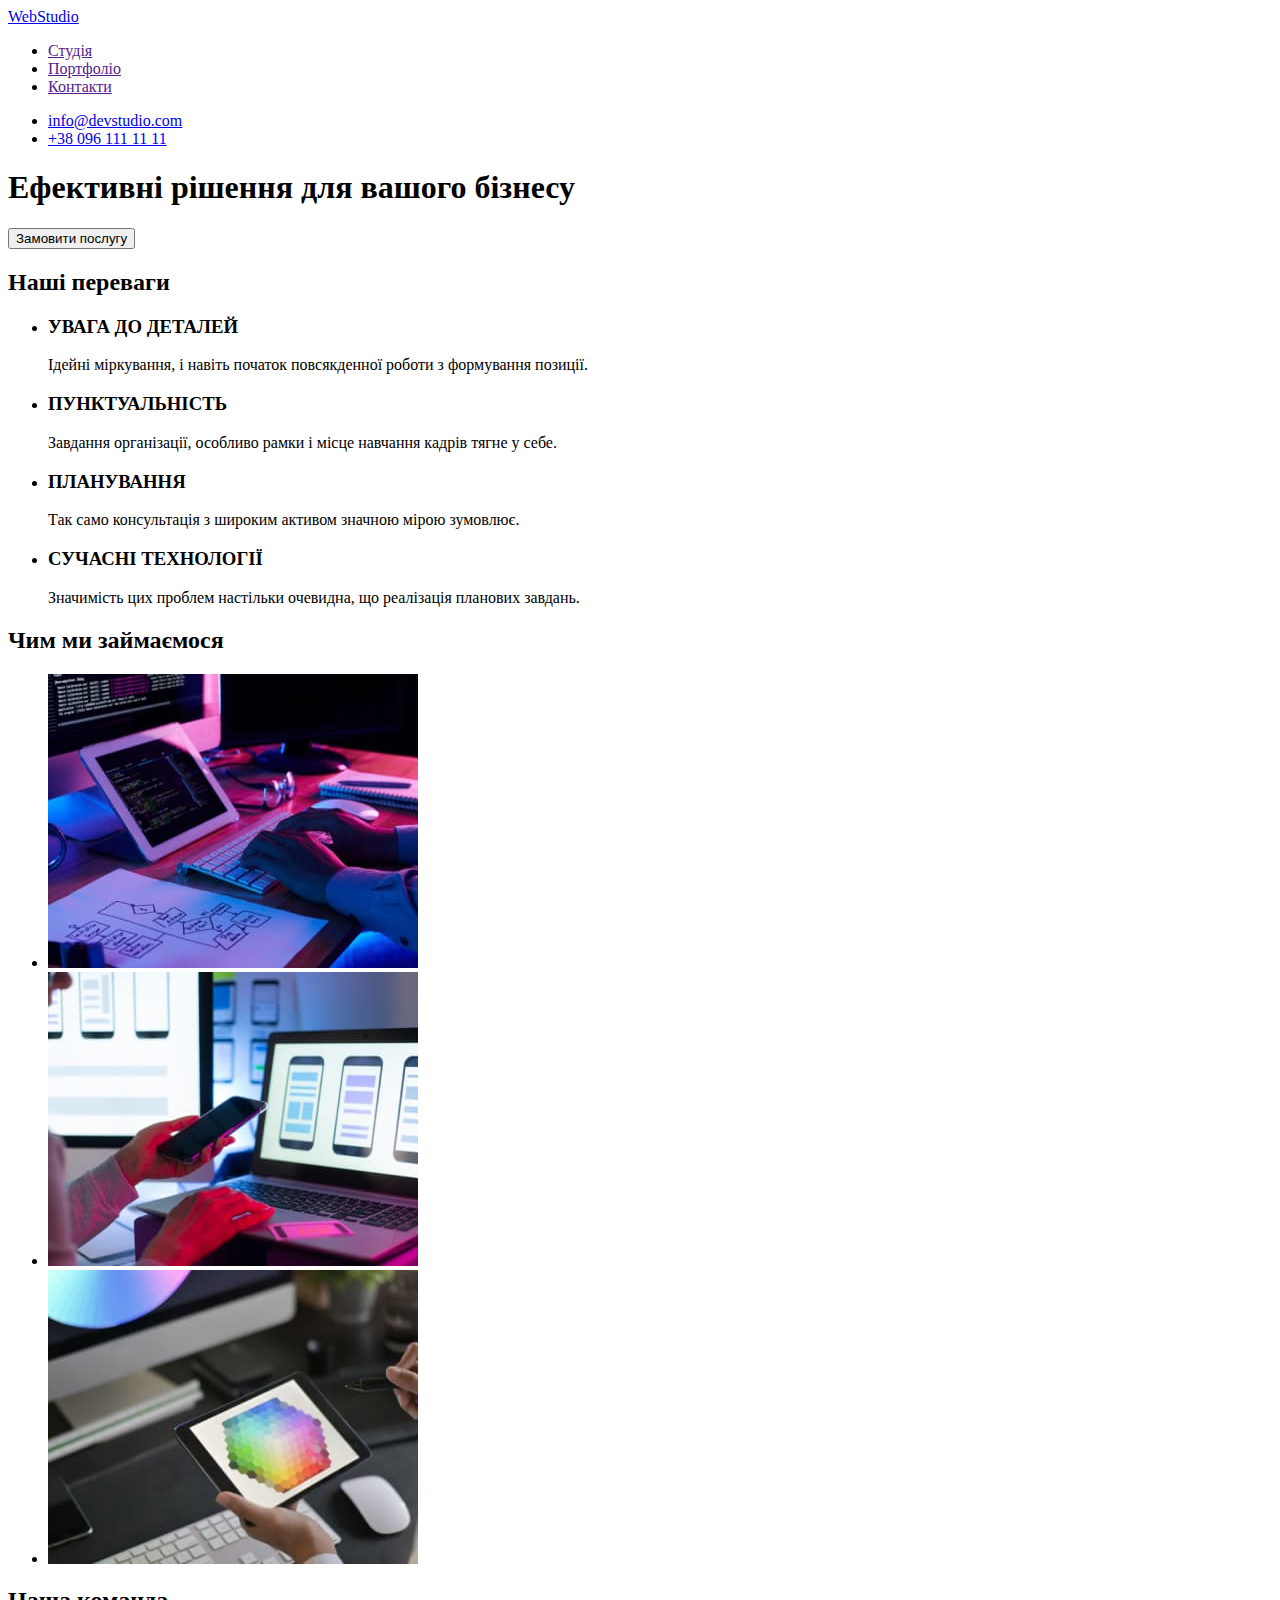
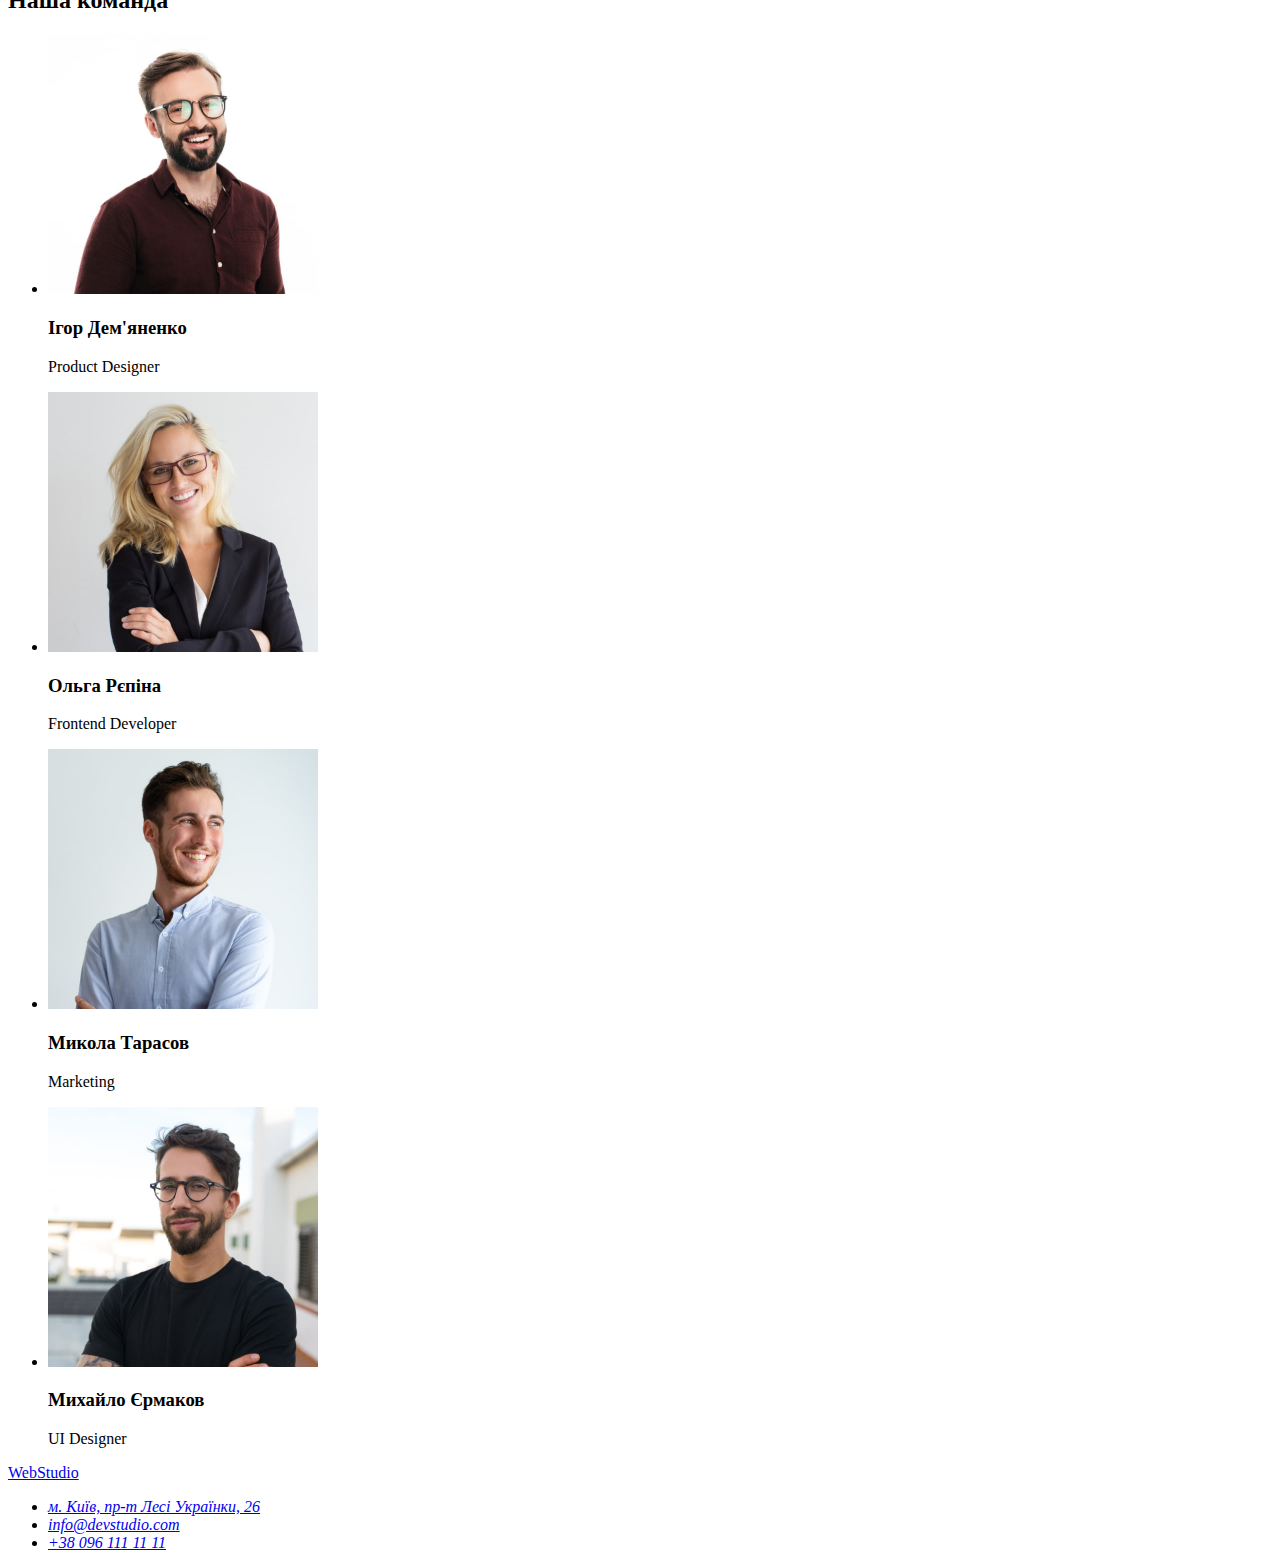
==== index.html @ ad9add17 "Додає проект з модуля 1" ====
<!DOCTYPE html>
<html lang="uk">
  <head>
    <meta charset="UTF-8" />
    <meta http-equiv="X-UA-Compatible" content="IE=edge" />
    <meta name="viewport" content="width=device-width, initial-scale=1.0" />
    <title>Document</title>
  </head>
  <body>
    <header>
      <!--Навігація-->
      <nav>
        <!--Логотип-->
        <a href="/">WebStudio</a>
        <ul>
          <li><a href="">Студія</a></li>
          <li><a href="">Портфоліо</a></li>
          <li><a href="">Контакти</a></li>
        </ul>
      </nav>
      <!--Контакти-->
      <ul>
        <li>
          <a href="mailto:info@devstudio.com">info@devstudio.com</a>
        </li>
        <li>
          <a href="tel:+380961111111">+38 096 111 11 11</a>
        </li>
      </ul>
    </header>

    <main>
      <!--Секція "Герой"-->
      <section>
        <h1>Ефективні рішення для вашого бізнесу</h1>
        <button type="button">Замовити послугу</button>
      </section>
      <!--Секція Наші переваги-->
      <section>
        <!--Заголовок який необхідно приховати-->
        <h2>Наші переваги</h2>

        <ul>
          <li>
            <h3>УВАГА ДО ДЕТАЛЕЙ</h3>
            <p>
              Ідейні міркування, і навіть початок повсякденної роботи з
              формування позиції.
            </p>
          </li>
          <li>
            <h3>ПУНКТУАЛЬНІСТЬ</h3>
            <p>
              Завдання організації, особливо рамки і місце навчання кадрів тягне
              у себе.
            </p>
          </li>
          <li>
            <h3>ПЛАНУВАННЯ</h3>
            <p>
              Так само консультація з широким активом значною мірою зумовлює.
            </p>
          </li>
          <li>
            <h3>СУЧАСНІ ТЕХНОЛОГІЇ</h3>
            <p>
              Значимість цих проблем настільки очевидна, що реалізація планових
              завдань.
            </p>
          </li>
        </ul>
      </section>

      <!--Секція Чим займаємось. Складається з картинок-->
      <section>
        <h2>Чим ми займаємося</h2>
        <ul>
          <li>
            <img
              src="./images/whatwedo1.jpg"
              alt="Руки програміста набирають код"
              width="370"
            />
          </li>
          <li>
            <img
              src="./images/whatwedo2.jpg"
              alt="Смартфон та ноутбук на якому пишуть код для смартфона"
              width="370"
            />
          </li>
          <li>
            <img
              src="./images/whatwedo3.jpg"
              alt="Планшет на якому відкрита палітра кольорів"
              width="370"
            />
          </li>
        </ul>
      </section>

      <!--Секція Наша команда-->
      <section>
        <h2>Наша команда</h2>
        <ul>
          <li>
            <img
              src="./images/teammember1.jpg"
              alt="Портрет Ігора Дем'яненко"
              width="270"
            />
            <h3>Ігор Дем'яненко</h3>
            <p>Product Designer</p>
          </li>
          <li>
            <img
              src="./images/teammember2.jpg"
              alt="Портрет Ольги Рєпіної"
              width="270"
            />
            <h3>Ольга Рєпіна</h3>
            <p>Frontend Developer</p>
          </li>
          <li>
            <img
              src="./images/teammember3.jpg"
              alt="Портрет Миколи Тарасова"
              width="270"
            />
            <h3>Микола Тарасов</h3>
            <p>Marketing</p>
          </li>
          <li>
            <img
              src="./images/teammember4.jpg"
              alt="Портрет Михайла Єрмакова"
              width="270"
            />
            <h3>Михайло Єрмаков</h3>
            <p>UI Designer</p>
          </li>
        </ul>
      </section>
    </main>

    <footer>
      <!--Логотип-->
      <a href="/">WebStudio</a>
      <!--Адреса-->
      <address>
        <ul>
          <li>
            <a
              href="https://www.google.com.ua/maps/place/%D0%B1%D1%83%D0%BB%D1%8C%D0%B2%D0%B0%D1%80+%D0%9B%D0%B5%D1%81%D1%96+%D0%A3%D0%BA%D1%80%D0%B0%D1%97%D0%BD%D0%BA%D0%B8,+26,+%D0%9A%D0%B8%D1%97%D0%B2,+02000/@50.4265807,30.5361971,17z/data=!3m1!4b1!4m6!3m5!1s0x40d4cf0e033ecbe9:0x57a4dffefec77da0!8m2!3d50.4265807!4d30.5383858!16s%2Fg%2F1tctq5jv?hl=uk"
              >м. Київ, пр-т Лесі Українки, 26</a
            >
          </li>
          <li>
            <a href="mailto:info@devstudio.com">info@devstudio.com</a>
          </li>
          <li>
            <a href="tel:+380961111111">+38 096 111 11 11</a>
          </li>
        </ul>
      </address>
    </footer>
  </body>
</html>
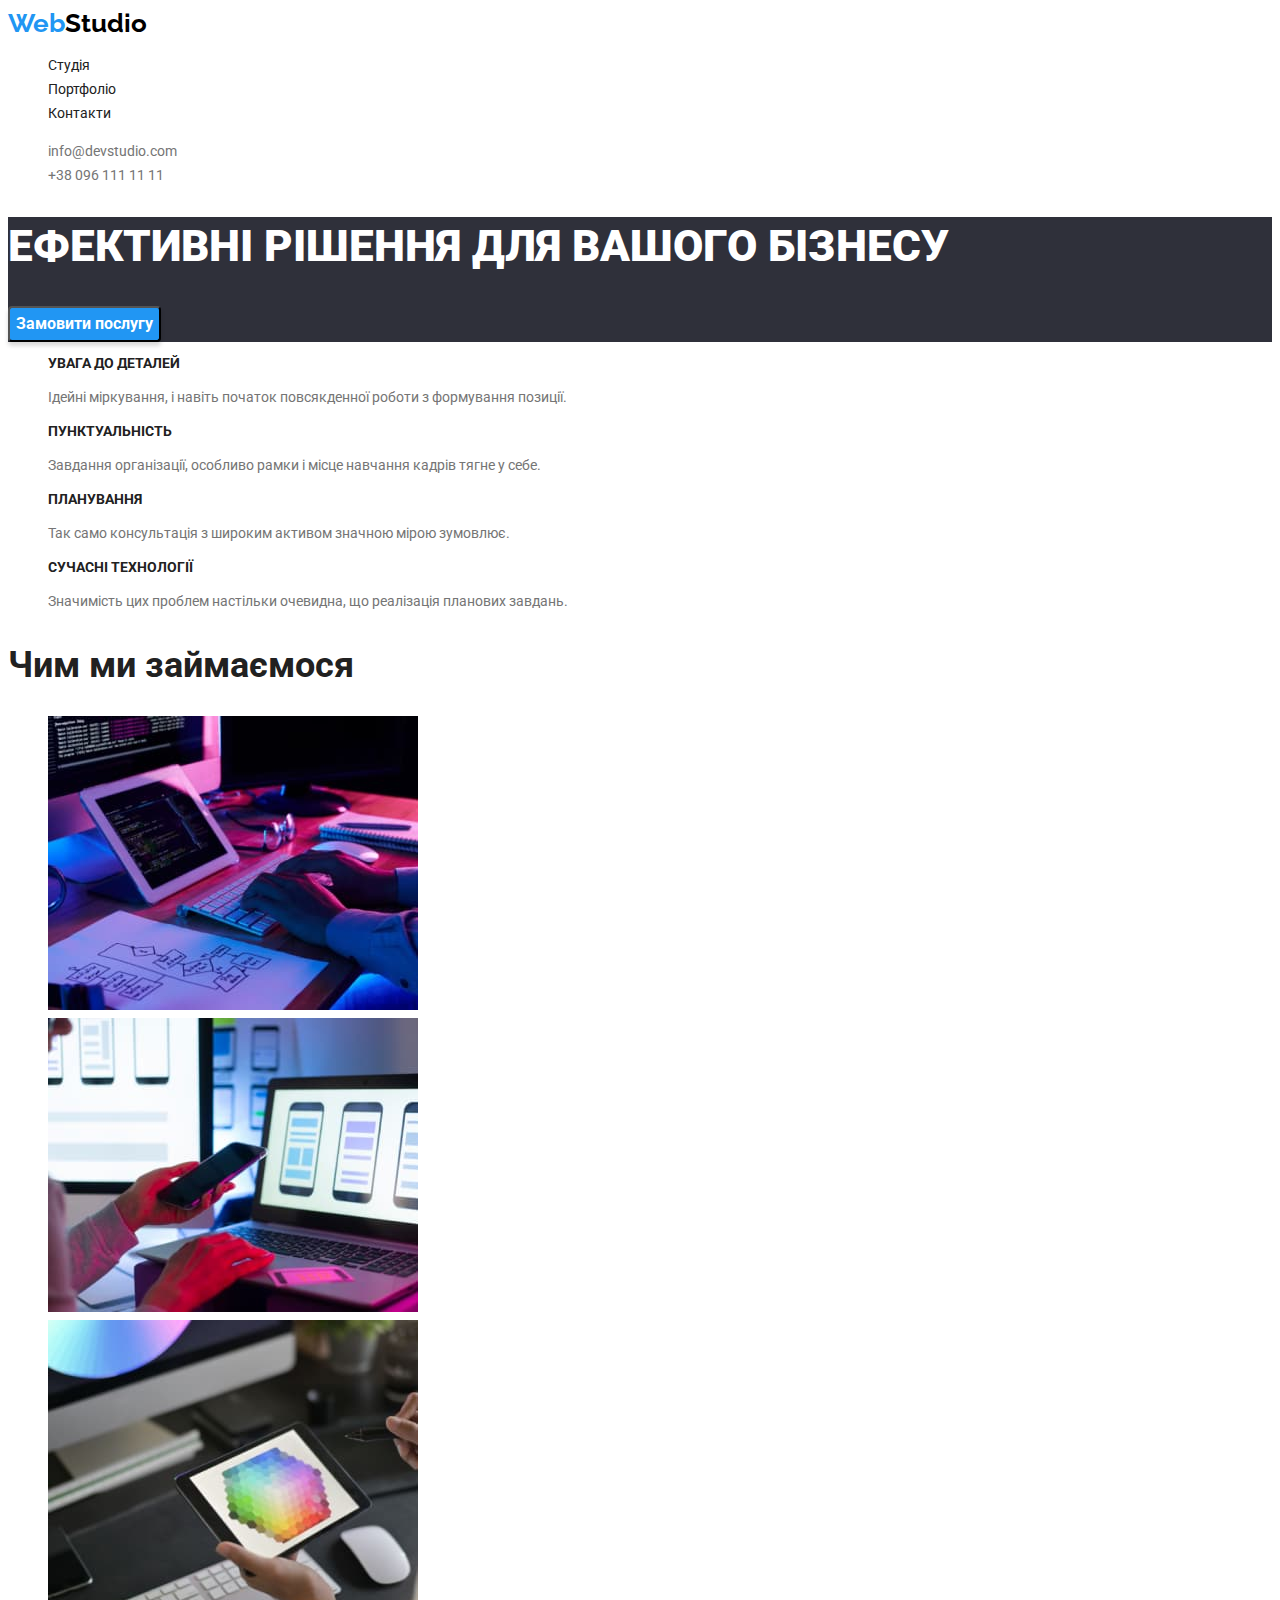
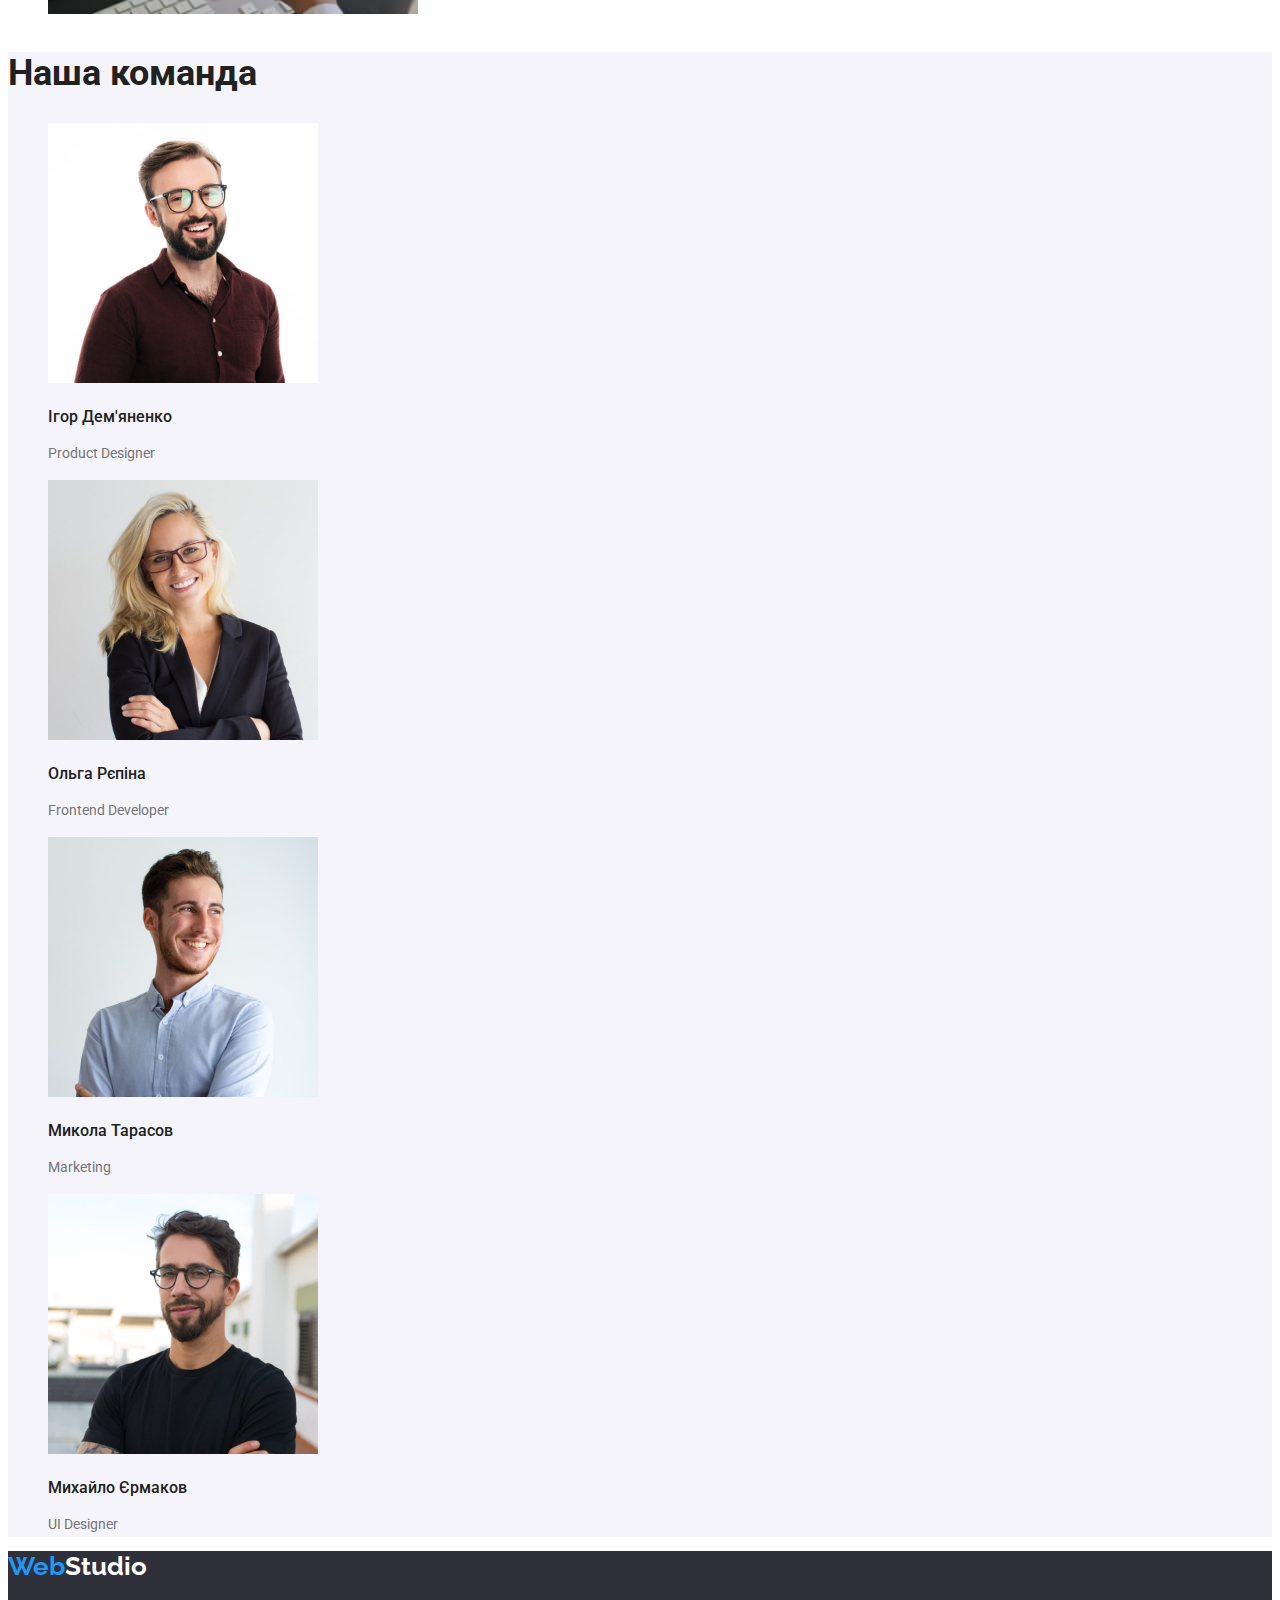
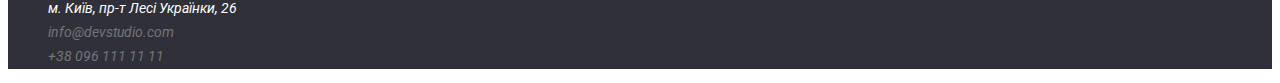
==== commit 3c6f9ccf: "Змінює імена класів" ====
--- a/index.html
+++ b/index.html
@@ -4,66 +4,88 @@
     <meta charset="UTF-8" />
     <meta http-equiv="X-UA-Compatible" content="IE=edge" />
     <meta name="viewport" content="width=device-width, initial-scale=1.0" />
-    <title>Document</title>
+    <title>WebStudio</title>
+    <link rel="preconnect" href="https://fonts.googleapis.com" />
+    <link rel="preconnect" href="https://fonts.gstatic.com" crossorigin />
+    <link
+      href="https://fonts.googleapis.com/css2?family=Raleway:wght@700&family=Roboto:wght@400;500;700;900&display=swap"
+      rel="stylesheet"
+    />
+    <link rel="stylesheet" href="./css/styles.css" />
   </head>
   <body>
-    <header>
+    <header class="header">
       <!--Навігація-->
-      <nav>
+      <nav class="nav">
         <!--Логотип-->
-        <a href="/">WebStudio</a>
-        <ul>
-          <li><a href="">Студія</a></li>
-          <li><a href="">Портфоліо</a></li>
-          <li><a href="">Контакти</a></li>
+        <a class="nav-logo" href="./index.html"
+          >Web<span class="header-logo-word">Studio</span></a
+        >
+
+        <ul class="nav-list list">
+          <li class="nav-item">
+            <a class="nav-link link" href="./index.html">Студія</a>
+          </li>
+          <li class="nav-item">
+            <a class="nav-link link" href="./portfolio.html">Портфоліо</a>
+          </li>
+          <li class="nav-item">
+            <a class="nav-link link" href="">Контакти</a>
+          </li>
         </ul>
       </nav>
       <!--Контакти-->
-      <ul>
-        <li>
-          <a href="mailto:info@devstudio.com">info@devstudio.com</a>
-        </li>
-        <li>
-          <a href="tel:+380961111111">+38 096 111 11 11</a>
-        </li>
-      </ul>
+      <div class="contacts">
+        <ul class="contacts-list list">
+          <li class="contacts-item">
+            <a class="contacts-link link" href="mailto:info@devstudio.com"
+              >info@devstudio.com</a
+            >
+          </li>
+          <li class="contacts-item">
+            <a class="contacts-link link" href="tel:+380961111111"
+              >+38 096 111 11 11</a
+            >
+          </li>
+        </ul>
+      </div>
     </header>
 
     <main>
       <!--Секція "Герой"-->
-      <section>
-        <h1>Ефективні рішення для вашого бізнесу</h1>
-        <button type="button">Замовити послугу</button>
+      <section class="hero">
+        <h1 class="hero-title">Ефективні рішення для вашого бізнесу</h1>
+        <button class="hero-btn button" type="button">Замовити послугу</button>
       </section>
       <!--Секція Наші переваги-->
-      <section>
+      <section class="section benefits">
         <!--Заголовок який необхідно приховати-->
-        <h2>Наші переваги</h2>
-
-        <ul>
-          <li>
-            <h3>УВАГА ДО ДЕТАЛЕЙ</h3>
-            <p>
+        <h2 class="visually-hidden">Наші переваги</h2>
+
+        <ul class="benefits-list list">
+          <li>
+            <h3 class="benefits-title">Увага до деталей</h3>
+            <p class="text">
               Ідейні міркування, і навіть початок повсякденної роботи з
               формування позиції.
             </p>
           </li>
           <li>
-            <h3>ПУНКТУАЛЬНІСТЬ</h3>
-            <p>
+            <h3 class="benefits-title">Пунктуальність</h3>
+            <p class="text">
               Завдання організації, особливо рамки і місце навчання кадрів тягне
               у себе.
             </p>
           </li>
           <li>
-            <h3>ПЛАНУВАННЯ</h3>
-            <p>
+            <h3 class="benefits-title">Планування</h3>
+            <p class="text">
               Так само консультація з широким активом значною мірою зумовлює.
             </p>
           </li>
           <li>
-            <h3>СУЧАСНІ ТЕХНОЛОГІЇ</h3>
-            <p>
+            <h3 class="benefits-title">Сучасні технології</h3>
+            <p class="text">
               Значимість цих проблем настільки очевидна, що реалізація планових
               завдань.
             </p>
@@ -72,11 +94,12 @@
       </section>
 
       <!--Секція Чим займаємось. Складається з картинок-->
-      <section>
-        <h2>Чим ми займаємося</h2>
-        <ul>
-          <li>
-            <img
+      <section class="section works">
+        <h2 class="section-title">Чим ми займаємося</h2>
+        <ul class="works-list list">
+          <li>
+            <img
+              class="works-img"
               src="./images/whatwedo1.jpg"
               alt="Руки програміста набирають код"
               width="370"
@@ -84,6 +107,7 @@
           </li>
           <li>
             <img
+              class="works-img"
               src="./images/whatwedo2.jpg"
               alt="Смартфон та ноутбук на якому пишуть код для смартфона"
               width="370"
@@ -91,6 +115,7 @@
           </li>
           <li>
             <img
+              class="works-img"
               src="./images/whatwedo3.jpg"
               alt="Планшет на якому відкрита палітра кольорів"
               width="370"
@@ -100,66 +125,75 @@
       </section>
 
       <!--Секція Наша команда-->
-      <section>
-        <h2>Наша команда</h2>
-        <ul>
-          <li>
-            <img
+      <section class="section team">
+        <h2 class="section-title">Наша команда</h2>
+        <ul class="list">
+          <li class="team-list">
+            <img
+              class="team-img"
               src="./images/teammember1.jpg"
               alt="Портрет Ігора Дем'яненко"
               width="270"
             />
-            <h3>Ігор Дем'яненко</h3>
-            <p>Product Designer</p>
-          </li>
-          <li>
-            <img
+            <h3 class="team-title">Ігор Дем'яненко</h3>
+            <p class="text">Product Designer</p>
+          </li>
+          <li>
+            <img
+              class="team-img"
               src="./images/teammember2.jpg"
               alt="Портрет Ольги Рєпіної"
               width="270"
             />
-            <h3>Ольга Рєпіна</h3>
-            <p>Frontend Developer</p>
-          </li>
-          <li>
-            <img
+            <h3 class="team-title">Ольга Рєпіна</h3>
+            <p class="text">Frontend Developer</p>
+          </li>
+          <li>
+            <img
+              class="team-img"
               src="./images/teammember3.jpg"
               alt="Портрет Миколи Тарасова"
               width="270"
             />
-            <h3>Микола Тарасов</h3>
-            <p>Marketing</p>
-          </li>
-          <li>
-            <img
+            <h3 class="team-title">Микола Тарасов</h3>
+            <p class="text">Marketing</p>
+          </li>
+          <li>
+            <img
+              class="team-img"
               src="./images/teammember4.jpg"
               alt="Портрет Михайла Єрмакова"
               width="270"
             />
-            <h3>Михайло Єрмаков</h3>
-            <p>UI Designer</p>
+            <h3 class="team-title">Михайло Єрмаков</h3>
+            <p class="text">UI Designer</p>
           </li>
         </ul>
       </section>
     </main>
 
-    <footer>
+    <footer class="footer">
       <!--Логотип-->
-      <a href="/">WebStudio</a>
+      <a class="nav-logo" href="./index.html"
+        >Web<span class="footer-logo-word">Studio</span></a
+      >
       <!--Адреса-->
       <address>
-        <ul>
-          <li>
+        <ul class="list">
+          <li class="footer-map">
             <a
+              class="link"
               href="https://www.google.com.ua/maps/place/%D0%B1%D1%83%D0%BB%D1%8C%D0%B2%D0%B0%D1%80+%D0%9B%D0%B5%D1%81%D1%96+%D0%A3%D0%BA%D1%80%D0%B0%D1%97%D0%BD%D0%BA%D0%B8,+26,+%D0%9A%D0%B8%D1%97%D0%B2,+02000/@50.4265807,30.5361971,17z/data=!3m1!4b1!4m6!3m5!1s0x40d4cf0e033ecbe9:0x57a4dffefec77da0!8m2!3d50.4265807!4d30.5383858!16s%2Fg%2F1tctq5jv?hl=uk"
               >м. Київ, пр-т Лесі Українки, 26</a
             >
           </li>
           <li>
-            <a href="mailto:info@devstudio.com">info@devstudio.com</a>
-          </li>
-          <li>
-            <a href="tel:+380961111111">+38 096 111 11 11</a>
+            <a class="link" href="mailto:info@devstudio.com"
+              >info@devstudio.com</a
+            >
+          </li>
+          <li>
+            <a class="link" href="tel:+380961111111">+38 096 111 11 11</a>
           </li>
         </ul>
       </address>
--- a/css/styles.css
+++ b/css/styles.css
@@ -0,0 +1,181 @@
+/*1. Позиціонування
+2. Блокова модель
+3. Типографіка
+4. Оформлення
+5. Анімація
+6. Різне*/
+
+/*Палітра кольорів*/
+:root{
+/*Колір основного тексту*/
+--primary-text-color: #757575;
+/*Основний білий*/
+--primary-white-color: #ffffff;
+/*Білий для фону про наші роботи*/
+--secondary-white-color: #f5f5f5;
+/*Білий для фону наша команда*/
+--accessary-white-color: #f5f4fa;
+/*Колір заголовків та навігації*/
+--title-color: #212121;
+/*Чорний колір*/
+--primary-black-color: #000000;
+/*Колір активних елементів та кнопки*/
+--active-btn-color: #188ce8;  
+/*Колір акцент*/
+--accent-color: #2196f3;
+/*Фон героя та футера*/
+--primary-beckground-color: #2f303a;
+}
+
+
+/*Загальні стилі*/
+body {
+	color: var(--primary-text-color);
+	font-family: 'Roboto', sans-serif;
+	font-weight: 400;
+	font-size: 14px;
+	line-height: 1.71;
+}
+.list {
+	list-style-type: none;
+}
+
+.link {
+	text-decoration: none;
+	color: inherit;
+}
+
+.visually-hidden {
+	position: absolute;
+	width: 1px;
+	height: 1px;
+	overflow: hidden;
+	border: 0;
+	padding: 0;
+	clip: rect(0 0 0 0);
+	clip-path: inset(50%);
+	margin: -1px;
+	white-space: nowrap;
+}
+.nav-logo {
+	color: var(--accent-color);
+	font-family: 'Raleway';
+	font-weight: 700;
+	font-size: 26px;
+	line-height: 1.19;
+	text-decoration: none;
+}
+.header-logo-word{
+	color: var(--primary-black-color);
+}
+.nav-item {
+	color: var(--title-color);
+}
+
+.link:hover,
+.link:focus {
+	color: var(--accent-color);
+}
+.button {
+	cursor: pointer;
+}
+.button:hover{
+	background: var(--active-btn-color);
+	box-shadow: 0px 4px 4px rgba(0, 0, 0, 0.15);
+	border-radius: 4px;
+}
+
+.footer {
+	background-color: var(--primary-beckground-color);
+}
+.footer-logo-word {
+	color: var(--primary-white-color);
+}
+.footer-map {
+	color: var(--primary-white-color);
+}
+
+/*Стилі для index.html*/
+
+.projects-img {
+	width: 370px;
+}
+.hero{
+	background-color: var(--primary-beckground-color);
+}
+.hero-title {
+	color: var(--primary-white-color);
+	font-family: 'Roboto', sans-serif;
+	font-weight: 900;
+	font-size: 44px;
+	line-height: 1.36;
+	text-transform: uppercase;
+}
+.hero-btn {
+	color: var(--primary-white-color);
+	background: var(--accent-color);
+	font-family: 'Roboto';
+	font-weight: 700;
+	font-size: 16px;
+	line-height: 1.875;
+	box-shadow: 0px 4px 4px rgba(0, 0, 0, 0.15);
+	border-radius: 4px;
+}
+.benefits {
+	background-color: var(--primary-white-color);
+}
+.benefits-title {
+	color: var(--title-color);
+	font-family: 'Roboto', sans-serif;
+	font-weight: 700;
+	font-size: 14px;
+	line-height: 1.14;
+	text-transform: uppercase;
+}
+.works {
+	background-color: var(--primary-white-color);
+}
+.section-title {
+	color: var(--title-color);
+	font-family: 'Roboto', sans-serif;
+	font-weight: 700;
+	font-size: 36px;
+	line-height: 1.17;
+}
+.works-img {
+	width: 370px;
+}
+.team {
+	background-color: var(--accessary-white-color);
+}
+.team-title {
+	color: var(--title-color);
+	font-family: 'Roboto', sans-serif;
+	font-weight: 500;
+	font-size: 16px;
+	line-height: 1.19;
+}
+.team-img {
+	width: 270px;
+}
+
+/*Стилі для portfolio.html*/
+
+.filter-btn {
+	color: var(--title-color);
+	background-color: var(--accessary-white-color);
+	font-family: 'Roboto', sans-serif;
+	font-weight: 500;
+	font-size: 16px;
+	line-height: 1.6;
+}
+.filter-btn:hover {
+	color: var(--primary-white-color);
+	background-color: var(--accent-color);	
+}
+.projects-title {
+	color: var(--title-color);
+	font-weight: 700;
+	font-size: 18px;
+	line-height: 2;
+}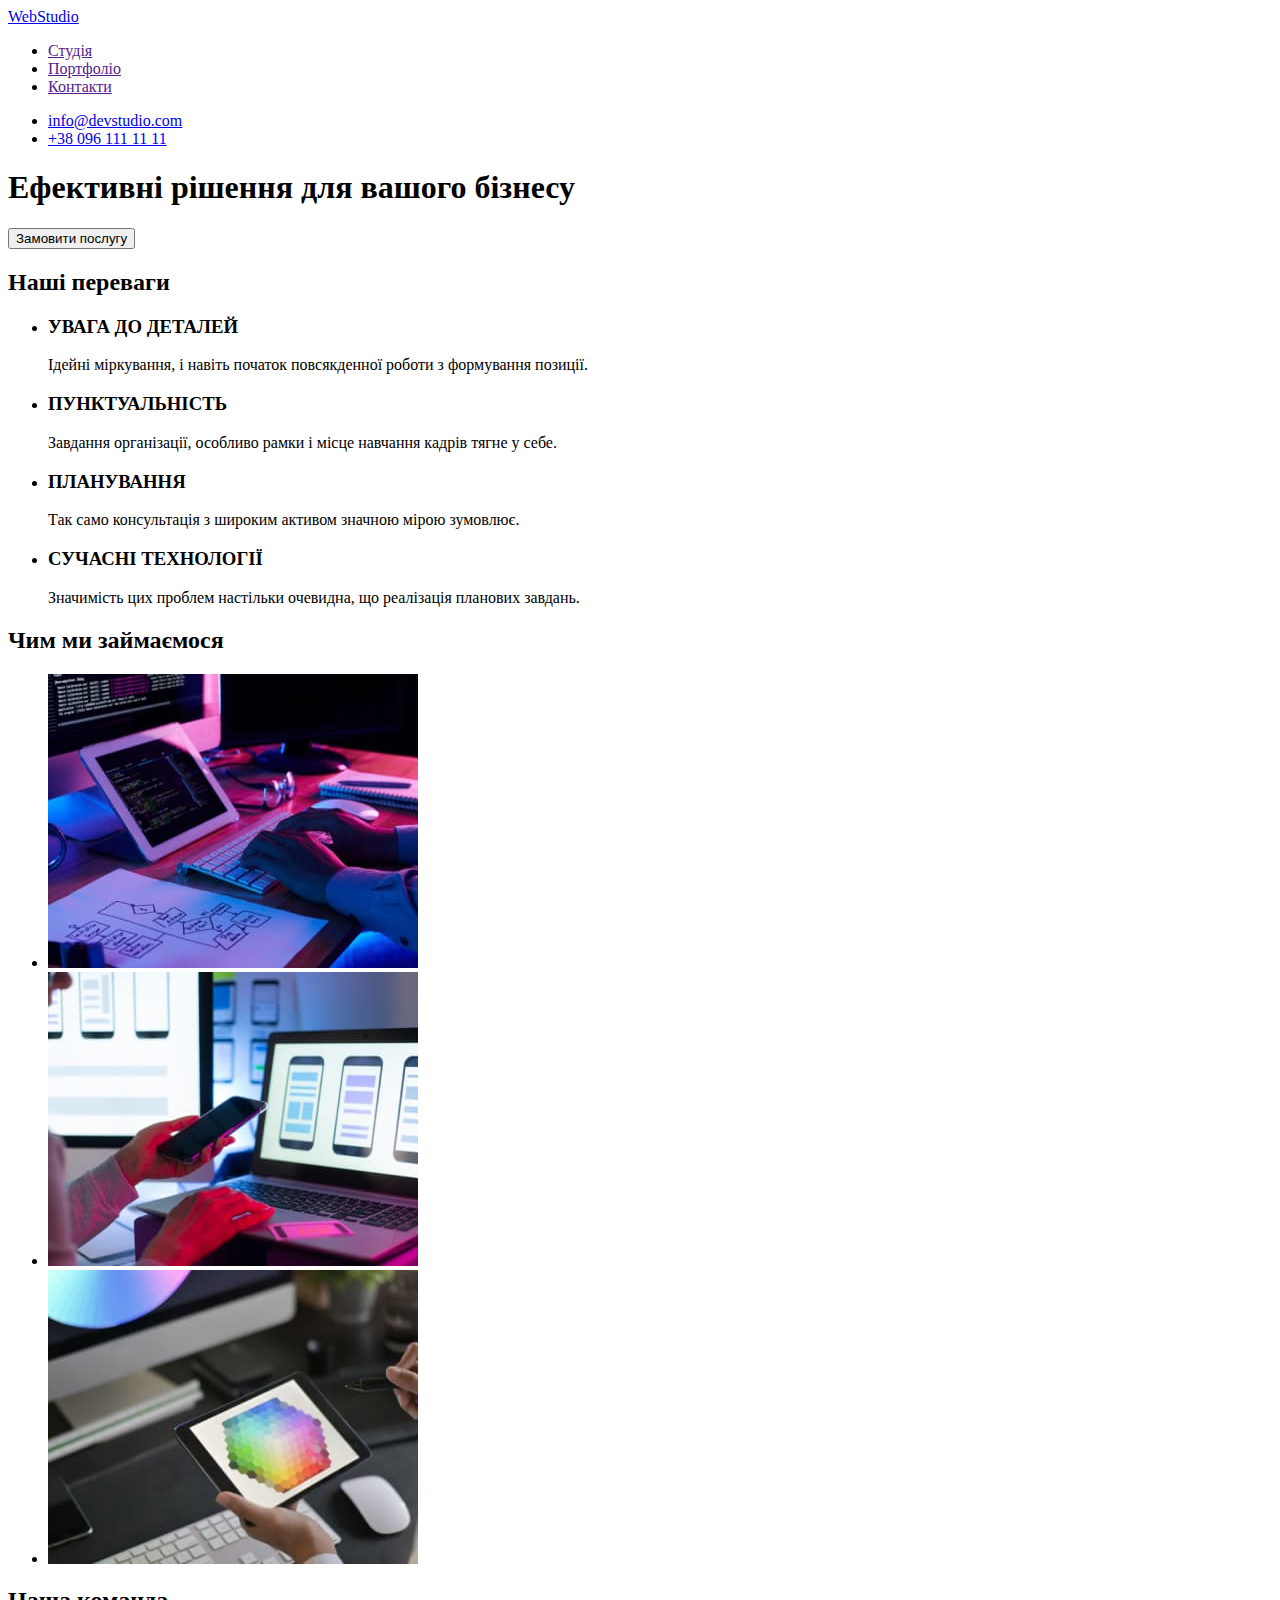
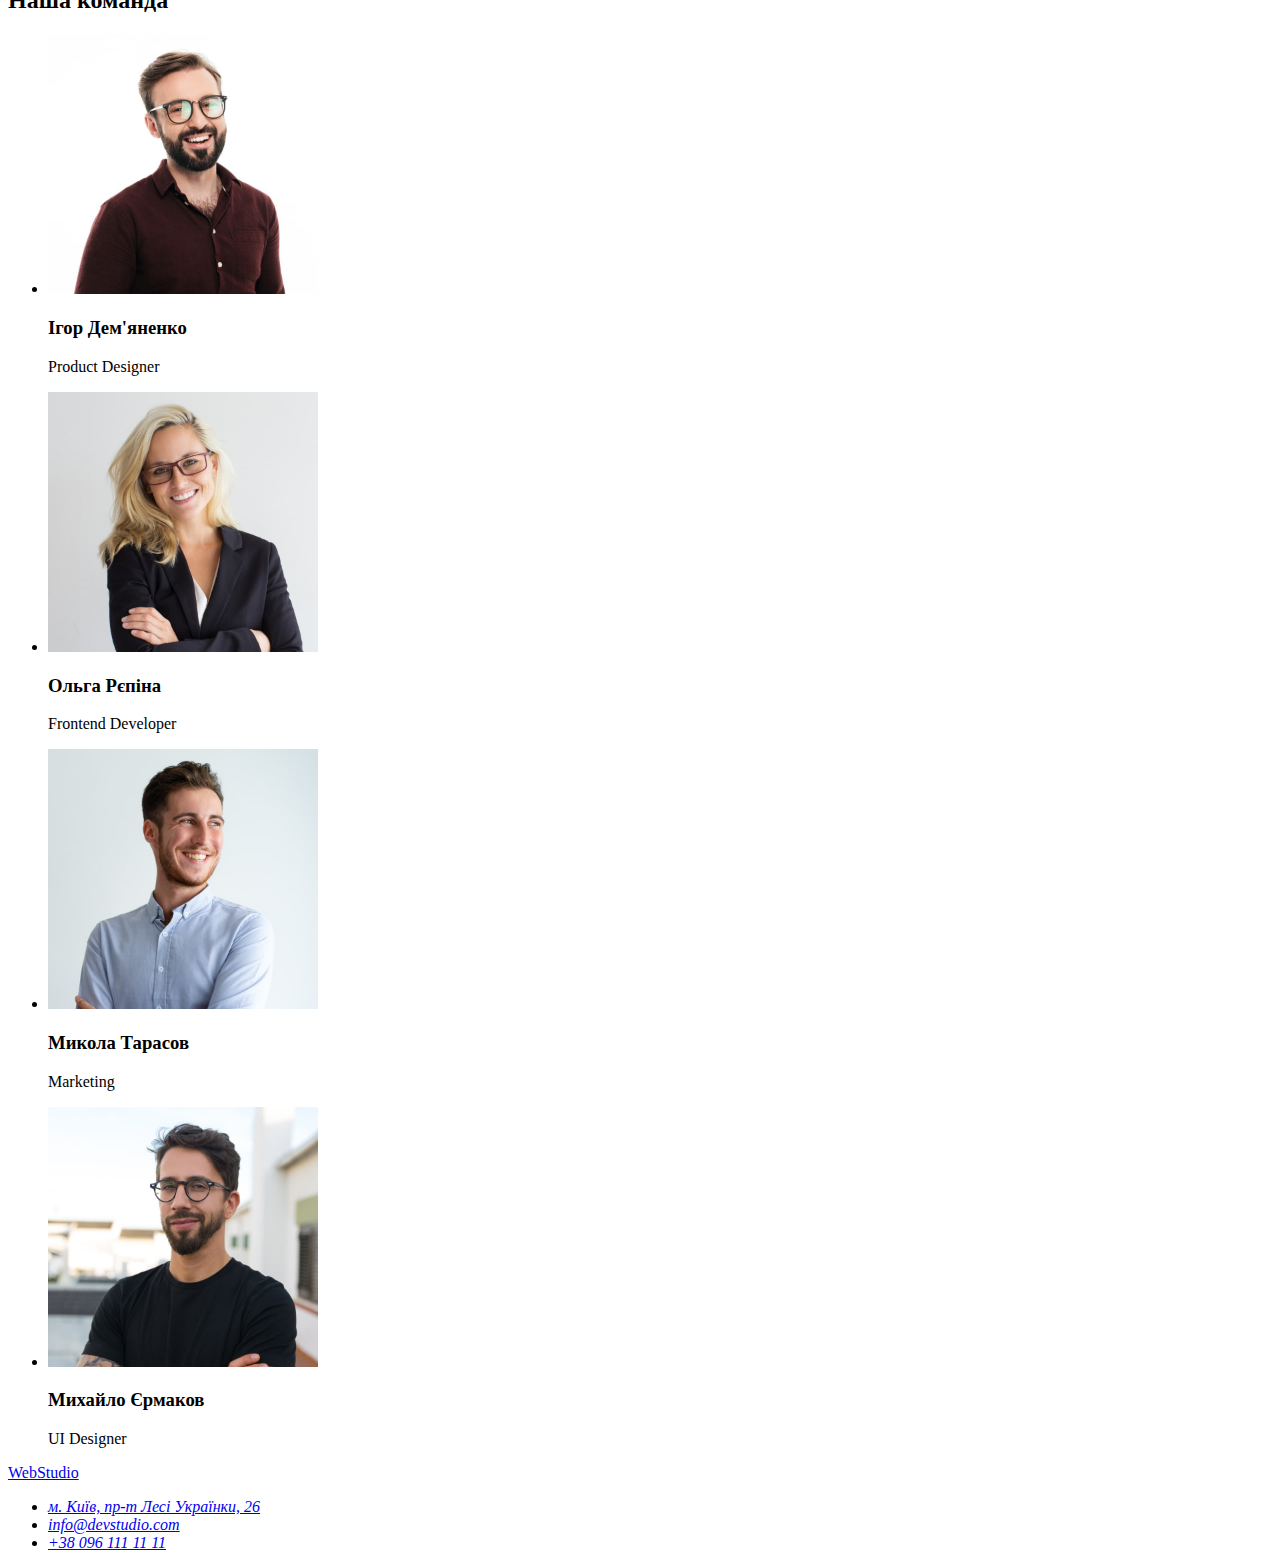
==== commit 37ef0ea7: "Revert "Змінює імена класів"" ====
--- a/index.html
+++ b/index.html
@@ -4,88 +4,66 @@
     <meta charset="UTF-8" />
     <meta http-equiv="X-UA-Compatible" content="IE=edge" />
     <meta name="viewport" content="width=device-width, initial-scale=1.0" />
-    <title>WebStudio</title>
-    <link rel="preconnect" href="https://fonts.googleapis.com" />
-    <link rel="preconnect" href="https://fonts.gstatic.com" crossorigin />
-    <link
-      href="https://fonts.googleapis.com/css2?family=Raleway:wght@700&family=Roboto:wght@400;500;700;900&display=swap"
-      rel="stylesheet"
-    />
-    <link rel="stylesheet" href="./css/styles.css" />
+    <title>Document</title>
   </head>
   <body>
-    <header class="header">
+    <header>
       <!--Навігація-->
-      <nav class="nav">
+      <nav>
         <!--Логотип-->
-        <a class="nav-logo" href="./index.html"
-          >Web<span class="header-logo-word">Studio</span></a
-        >
-
-        <ul class="nav-list list">
-          <li class="nav-item">
-            <a class="nav-link link" href="./index.html">Студія</a>
-          </li>
-          <li class="nav-item">
-            <a class="nav-link link" href="./portfolio.html">Портфоліо</a>
-          </li>
-          <li class="nav-item">
-            <a class="nav-link link" href="">Контакти</a>
-          </li>
+        <a href="/">WebStudio</a>
+        <ul>
+          <li><a href="">Студія</a></li>
+          <li><a href="">Портфоліо</a></li>
+          <li><a href="">Контакти</a></li>
         </ul>
       </nav>
       <!--Контакти-->
-      <div class="contacts">
-        <ul class="contacts-list list">
-          <li class="contacts-item">
-            <a class="contacts-link link" href="mailto:info@devstudio.com"
-              >info@devstudio.com</a
-            >
-          </li>
-          <li class="contacts-item">
-            <a class="contacts-link link" href="tel:+380961111111"
-              >+38 096 111 11 11</a
-            >
-          </li>
-        </ul>
-      </div>
+      <ul>
+        <li>
+          <a href="mailto:info@devstudio.com">info@devstudio.com</a>
+        </li>
+        <li>
+          <a href="tel:+380961111111">+38 096 111 11 11</a>
+        </li>
+      </ul>
     </header>
 
     <main>
       <!--Секція "Герой"-->
-      <section class="hero">
-        <h1 class="hero-title">Ефективні рішення для вашого бізнесу</h1>
-        <button class="hero-btn button" type="button">Замовити послугу</button>
+      <section>
+        <h1>Ефективні рішення для вашого бізнесу</h1>
+        <button type="button">Замовити послугу</button>
       </section>
       <!--Секція Наші переваги-->
-      <section class="section benefits">
+      <section>
         <!--Заголовок який необхідно приховати-->
-        <h2 class="visually-hidden">Наші переваги</h2>
+        <h2>Наші переваги</h2>
 
-        <ul class="benefits-list list">
+        <ul>
           <li>
-            <h3 class="benefits-title">Увага до деталей</h3>
-            <p class="text">
+            <h3>УВАГА ДО ДЕТАЛЕЙ</h3>
+            <p>
               Ідейні міркування, і навіть початок повсякденної роботи з
               формування позиції.
             </p>
           </li>
           <li>
-            <h3 class="benefits-title">Пунктуальність</h3>
-            <p class="text">
+            <h3>ПУНКТУАЛЬНІСТЬ</h3>
+            <p>
               Завдання організації, особливо рамки і місце навчання кадрів тягне
               у себе.
             </p>
           </li>
           <li>
-            <h3 class="benefits-title">Планування</h3>
-            <p class="text">
+            <h3>ПЛАНУВАННЯ</h3>
+            <p>
               Так само консультація з широким активом значною мірою зумовлює.
             </p>
           </li>
           <li>
-            <h3 class="benefits-title">Сучасні технології</h3>
-            <p class="text">
+            <h3>СУЧАСНІ ТЕХНОЛОГІЇ</h3>
+            <p>
               Значимість цих проблем настільки очевидна, що реалізація планових
               завдань.
             </p>
@@ -94,12 +72,11 @@
       </section>
 
       <!--Секція Чим займаємось. Складається з картинок-->
-      <section class="section works">
-        <h2 class="section-title">Чим ми займаємося</h2>
-        <ul class="works-list list">
+      <section>
+        <h2>Чим ми займаємося</h2>
+        <ul>
           <li>
             <img
-              class="works-img"
               src="./images/whatwedo1.jpg"
               alt="Руки програміста набирають код"
               width="370"
@@ -107,7 +84,6 @@
           </li>
           <li>
             <img
-              class="works-img"
               src="./images/whatwedo2.jpg"
               alt="Смартфон та ноутбук на якому пишуть код для смартфона"
               width="370"
@@ -115,7 +91,6 @@
           </li>
           <li>
             <img
-              class="works-img"
               src="./images/whatwedo3.jpg"
               alt="Планшет на якому відкрита палітра кольорів"
               width="370"
@@ -125,75 +100,66 @@
       </section>
 
       <!--Секція Наша команда-->
-      <section class="section team">
-        <h2 class="section-title">Наша команда</h2>
-        <ul class="list">
-          <li class="team-list">
+      <section>
+        <h2>Наша команда</h2>
+        <ul>
+          <li>
             <img
-              class="team-img"
               src="./images/teammember1.jpg"
               alt="Портрет Ігора Дем'яненко"
               width="270"
             />
-            <h3 class="team-title">Ігор Дем'яненко</h3>
-            <p class="text">Product Designer</p>
+            <h3>Ігор Дем'яненко</h3>
+            <p>Product Designer</p>
           </li>
           <li>
             <img
-              class="team-img"
               src="./images/teammember2.jpg"
               alt="Портрет Ольги Рєпіної"
               width="270"
             />
-            <h3 class="team-title">Ольга Рєпіна</h3>
-            <p class="text">Frontend Developer</p>
+            <h3>Ольга Рєпіна</h3>
+            <p>Frontend Developer</p>
           </li>
           <li>
             <img
-              class="team-img"
               src="./images/teammember3.jpg"
               alt="Портрет Миколи Тарасова"
               width="270"
             />
-            <h3 class="team-title">Микола Тарасов</h3>
-            <p class="text">Marketing</p>
+            <h3>Микола Тарасов</h3>
+            <p>Marketing</p>
           </li>
           <li>
             <img
-              class="team-img"
               src="./images/teammember4.jpg"
               alt="Портрет Михайла Єрмакова"
               width="270"
             />
-            <h3 class="team-title">Михайло Єрмаков</h3>
-            <p class="text">UI Designer</p>
+            <h3>Михайло Єрмаков</h3>
+            <p>UI Designer</p>
           </li>
         </ul>
       </section>
     </main>
 
-    <footer class="footer">
+    <footer>
       <!--Логотип-->
-      <a class="nav-logo" href="./index.html"
-        >Web<span class="footer-logo-word">Studio</span></a
-      >
+      <a href="/">WebStudio</a>
       <!--Адреса-->
       <address>
-        <ul class="list">
-          <li class="footer-map">
+        <ul>
+          <li>
             <a
-              class="link"
               href="https://www.google.com.ua/maps/place/%D0%B1%D1%83%D0%BB%D1%8C%D0%B2%D0%B0%D1%80+%D0%9B%D0%B5%D1%81%D1%96+%D0%A3%D0%BA%D1%80%D0%B0%D1%97%D0%BD%D0%BA%D0%B8,+26,+%D0%9A%D0%B8%D1%97%D0%B2,+02000/@50.4265807,30.5361971,17z/data=!3m1!4b1!4m6!3m5!1s0x40d4cf0e033ecbe9:0x57a4dffefec77da0!8m2!3d50.4265807!4d30.5383858!16s%2Fg%2F1tctq5jv?hl=uk"
               >м. Київ, пр-т Лесі Українки, 26</a
             >
           </li>
           <li>
-            <a class="link" href="mailto:info@devstudio.com"
-              >info@devstudio.com</a
-            >
+            <a href="mailto:info@devstudio.com">info@devstudio.com</a>
           </li>
           <li>
-            <a class="link" href="tel:+380961111111">+38 096 111 11 11</a>
+            <a href="tel:+380961111111">+38 096 111 11 11</a>
           </li>
         </ul>
       </address>
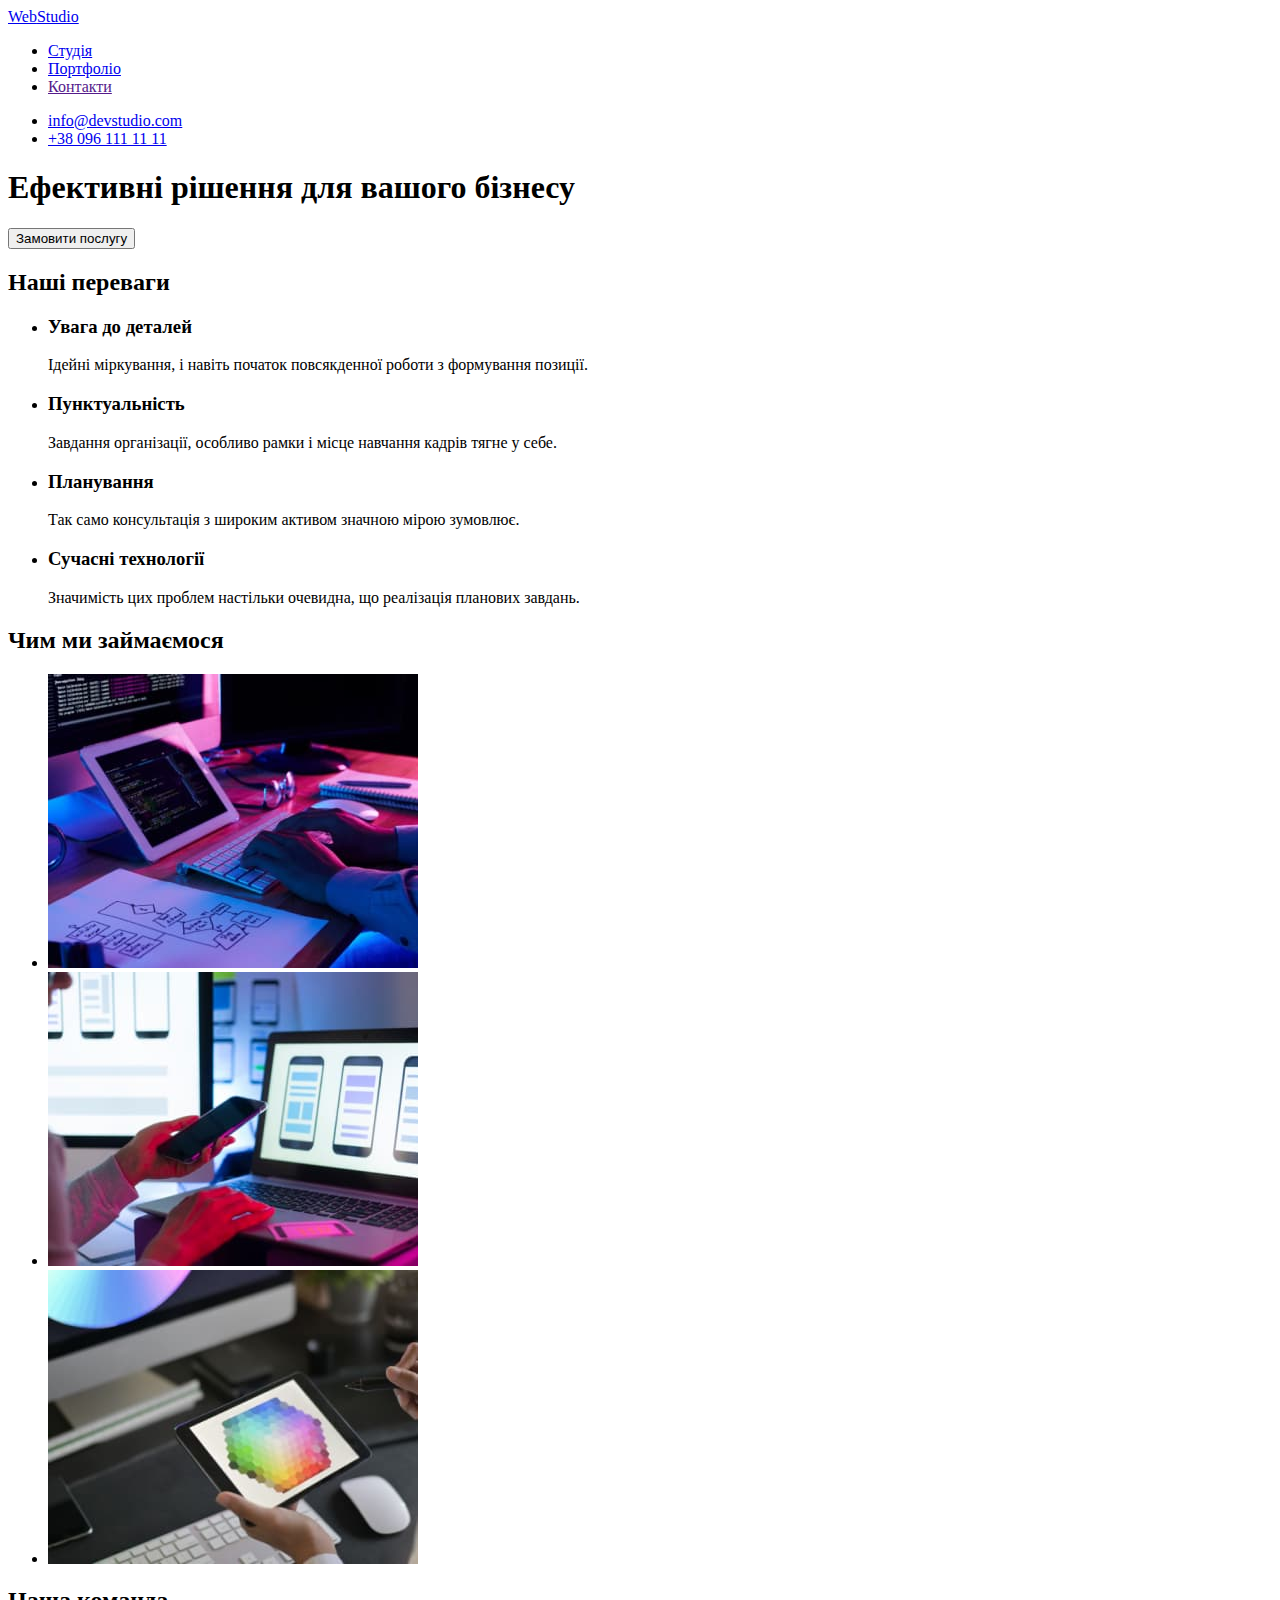
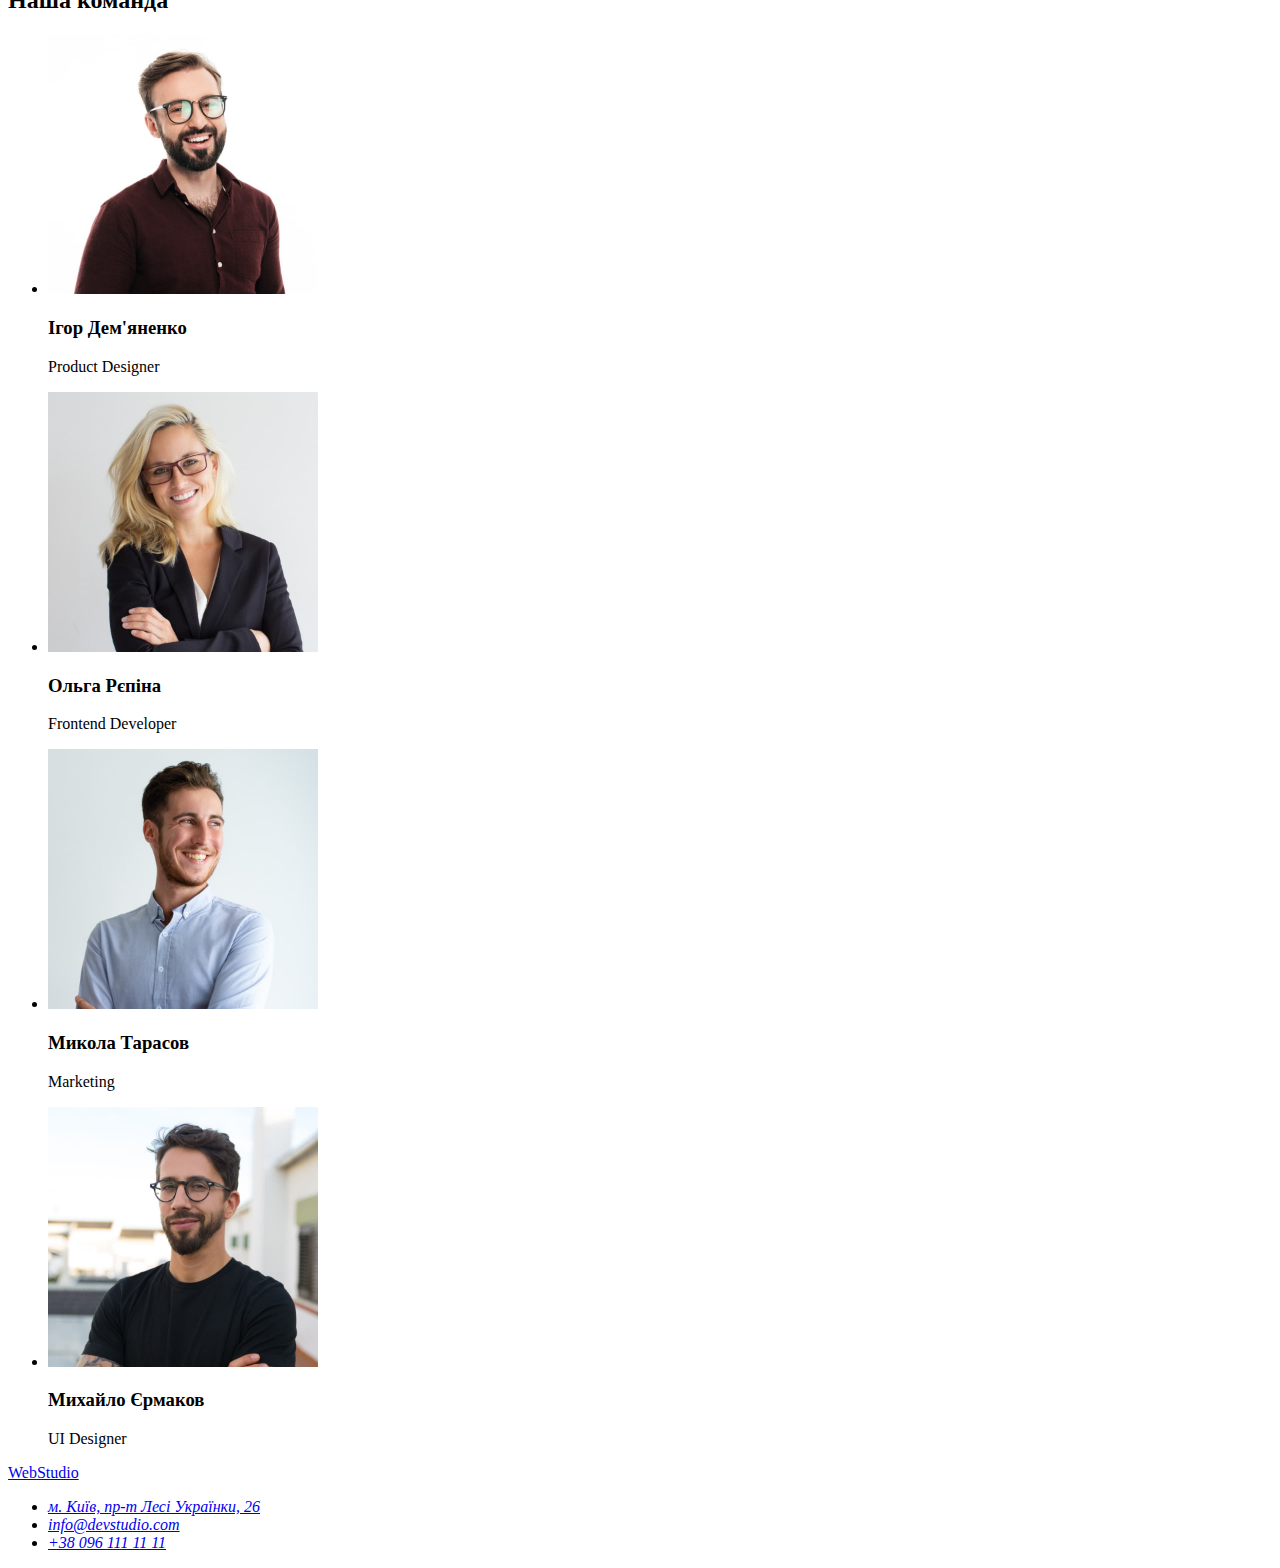
==== commit 9177d850: "Додає нові класи" ====
--- a/index.html
+++ b/index.html
@@ -4,66 +4,88 @@
     <meta charset="UTF-8" />
     <meta http-equiv="X-UA-Compatible" content="IE=edge" />
     <meta name="viewport" content="width=device-width, initial-scale=1.0" />
-    <title>Document</title>
+    <title>WebStudio</title>
+    <link rel="preconnect" href="https://fonts.googleapis.com" />
+    <link rel="preconnect" href="https://fonts.gstatic.com" crossorigin />
+    <link
+      href="https://fonts.googleapis.com/css2?family=Raleway:wght@700&family=Roboto:wght@400;500;700;900&display=swap"
+      rel="stylesheet"
+    />
+    <link rel="stylesheet" href="./css/styles.css" />
   </head>
   <body>
-    <header>
+    <header class="header">
       <!--Навігація-->
-      <nav>
+      <nav class="nav">
         <!--Логотип-->
-        <a href="/">WebStudio</a>
-        <ul>
-          <li><a href="">Студія</a></li>
-          <li><a href="">Портфоліо</a></li>
-          <li><a href="">Контакти</a></li>
+        <a class="nav-logo" href="./index.html"
+          >Web<span class="header-logo-word">Studio</span></a
+        >
+
+        <ul class="nav-list list">
+          <li class="nav-item">
+            <a class="nav-link link" href="./index.html">Студія</a>
+          </li>
+          <li class="nav-item">
+            <a class="nav-link link" href="./portfolio.html">Портфоліо</a>
+          </li>
+          <li class="nav-item">
+            <a class="nav-link link" href="">Контакти</a>
+          </li>
         </ul>
       </nav>
       <!--Контакти-->
-      <ul>
-        <li>
-          <a href="mailto:info@devstudio.com">info@devstudio.com</a>
-        </li>
-        <li>
-          <a href="tel:+380961111111">+38 096 111 11 11</a>
-        </li>
-      </ul>
+      <div class="contacts">
+        <ul class="contacts-list list">
+          <li class="contacts-item">
+            <a class="contacts-link link" href="mailto:info@devstudio.com"
+              >info@devstudio.com</a
+            >
+          </li>
+          <li class="contacts-item">
+            <a class="contacts-link link" href="tel:+380961111111"
+              >+38 096 111 11 11</a
+            >
+          </li>
+        </ul>
+      </div>
     </header>
 
     <main>
       <!--Секція "Герой"-->
-      <section>
-        <h1>Ефективні рішення для вашого бізнесу</h1>
-        <button type="button">Замовити послугу</button>
+      <section class="hero">
+        <h1 class="hero-title">Ефективні рішення для вашого бізнесу</h1>
+        <button class="hero-btn button" type="button">Замовити послугу</button>
       </section>
       <!--Секція Наші переваги-->
-      <section>
+      <section class="section benefits">
         <!--Заголовок який необхідно приховати-->
-        <h2>Наші переваги</h2>
-
-        <ul>
-          <li>
-            <h3>УВАГА ДО ДЕТАЛЕЙ</h3>
-            <p>
+        <h2 class="visually-hidden">Наші переваги</h2>
+
+        <ul class="benefits-list list">
+          <li>
+            <h3 class="benefits-title">Увага до деталей</h3>
+            <p class="text">
               Ідейні міркування, і навіть початок повсякденної роботи з
               формування позиції.
             </p>
           </li>
           <li>
-            <h3>ПУНКТУАЛЬНІСТЬ</h3>
-            <p>
+            <h3 class="benefits-title">Пунктуальність</h3>
+            <p class="text">
               Завдання організації, особливо рамки і місце навчання кадрів тягне
               у себе.
             </p>
           </li>
           <li>
-            <h3>ПЛАНУВАННЯ</h3>
-            <p>
+            <h3 class="benefits-title">Планування</h3>
+            <p class="text">
               Так само консультація з широким активом значною мірою зумовлює.
             </p>
           </li>
           <li>
-            <h3>СУЧАСНІ ТЕХНОЛОГІЇ</h3>
-            <p>
+            <h3 class="benefits-title">Сучасні технології</h3>
+            <p class="text">
               Значимість цих проблем настільки очевидна, що реалізація планових
               завдань.
             </p>
@@ -72,11 +94,12 @@
       </section>
 
       <!--Секція Чим займаємось. Складається з картинок-->
-      <section>
-        <h2>Чим ми займаємося</h2>
-        <ul>
-          <li>
-            <img
+      <section class="section works">
+        <h2 class="section-title">Чим ми займаємося</h2>
+        <ul class="works-list list">
+          <li>
+            <img
+              class="works-img"
               src="./images/whatwedo1.jpg"
               alt="Руки програміста набирають код"
               width="370"
@@ -84,6 +107,7 @@
           </li>
           <li>
             <img
+              class="works-img"
               src="./images/whatwedo2.jpg"
               alt="Смартфон та ноутбук на якому пишуть код для смартфона"
               width="370"
@@ -91,6 +115,7 @@
           </li>
           <li>
             <img
+              class="works-img"
               src="./images/whatwedo3.jpg"
               alt="Планшет на якому відкрита палітра кольорів"
               width="370"
@@ -100,66 +125,75 @@
       </section>
 
       <!--Секція Наша команда-->
-      <section>
-        <h2>Наша команда</h2>
-        <ul>
-          <li>
-            <img
+      <section class="section team">
+        <h2 class="section-title">Наша команда</h2>
+        <ul class="list">
+          <li class="team-list">
+            <img
+              class="team-img"
               src="./images/teammember1.jpg"
               alt="Портрет Ігора Дем'яненко"
               width="270"
             />
-            <h3>Ігор Дем'яненко</h3>
-            <p>Product Designer</p>
-          </li>
-          <li>
-            <img
+            <h3 class="team-title">Ігор Дем'яненко</h3>
+            <p class="text">Product Designer</p>
+          </li>
+          <li>
+            <img
+              class="team-img"
               src="./images/teammember2.jpg"
               alt="Портрет Ольги Рєпіної"
               width="270"
             />
-            <h3>Ольга Рєпіна</h3>
-            <p>Frontend Developer</p>
-          </li>
-          <li>
-            <img
+            <h3 class="team-title">Ольга Рєпіна</h3>
+            <p class="text">Frontend Developer</p>
+          </li>
+          <li>
+            <img
+              class="team-img"
               src="./images/teammember3.jpg"
               alt="Портрет Миколи Тарасова"
               width="270"
             />
-            <h3>Микола Тарасов</h3>
-            <p>Marketing</p>
-          </li>
-          <li>
-            <img
+            <h3 class="team-title">Микола Тарасов</h3>
+            <p class="text">Marketing</p>
+          </li>
+          <li>
+            <img
+              class="team-img"
               src="./images/teammember4.jpg"
               alt="Портрет Михайла Єрмакова"
               width="270"
             />
-            <h3>Михайло Єрмаков</h3>
-            <p>UI Designer</p>
+            <h3 class="team-title">Михайло Єрмаков</h3>
+            <p class="text">UI Designer</p>
           </li>
         </ul>
       </section>
     </main>
 
-    <footer>
+    <footer class="footer">
       <!--Логотип-->
-      <a href="/">WebStudio</a>
+      <a class="nav-logo" href="./index.html"
+        >Web<span class="footer-logo-word">Studio</span></a
+      >
       <!--Адреса-->
       <address>
-        <ul>
-          <li>
+        <ul class="list">
+          <li class="footer-map">
             <a
+              class="link"
               href="https://www.google.com.ua/maps/place/%D0%B1%D1%83%D0%BB%D1%8C%D0%B2%D0%B0%D1%80+%D0%9B%D0%B5%D1%81%D1%96+%D0%A3%D0%BA%D1%80%D0%B0%D1%97%D0%BD%D0%BA%D0%B8,+26,+%D0%9A%D0%B8%D1%97%D0%B2,+02000/@50.4265807,30.5361971,17z/data=!3m1!4b1!4m6!3m5!1s0x40d4cf0e033ecbe9:0x57a4dffefec77da0!8m2!3d50.4265807!4d30.5383858!16s%2Fg%2F1tctq5jv?hl=uk"
               >м. Київ, пр-т Лесі Українки, 26</a
             >
           </li>
           <li>
-            <a href="mailto:info@devstudio.com">info@devstudio.com</a>
-          </li>
-          <li>
-            <a href="tel:+380961111111">+38 096 111 11 11</a>
+            <a class="link" href="mailto:info@devstudio.com"
+              >info@devstudio.com</a
+            >
+          </li>
+          <li>
+            <a class="link" href="tel:+380961111111">+38 096 111 11 11</a>
           </li>
         </ul>
       </address>
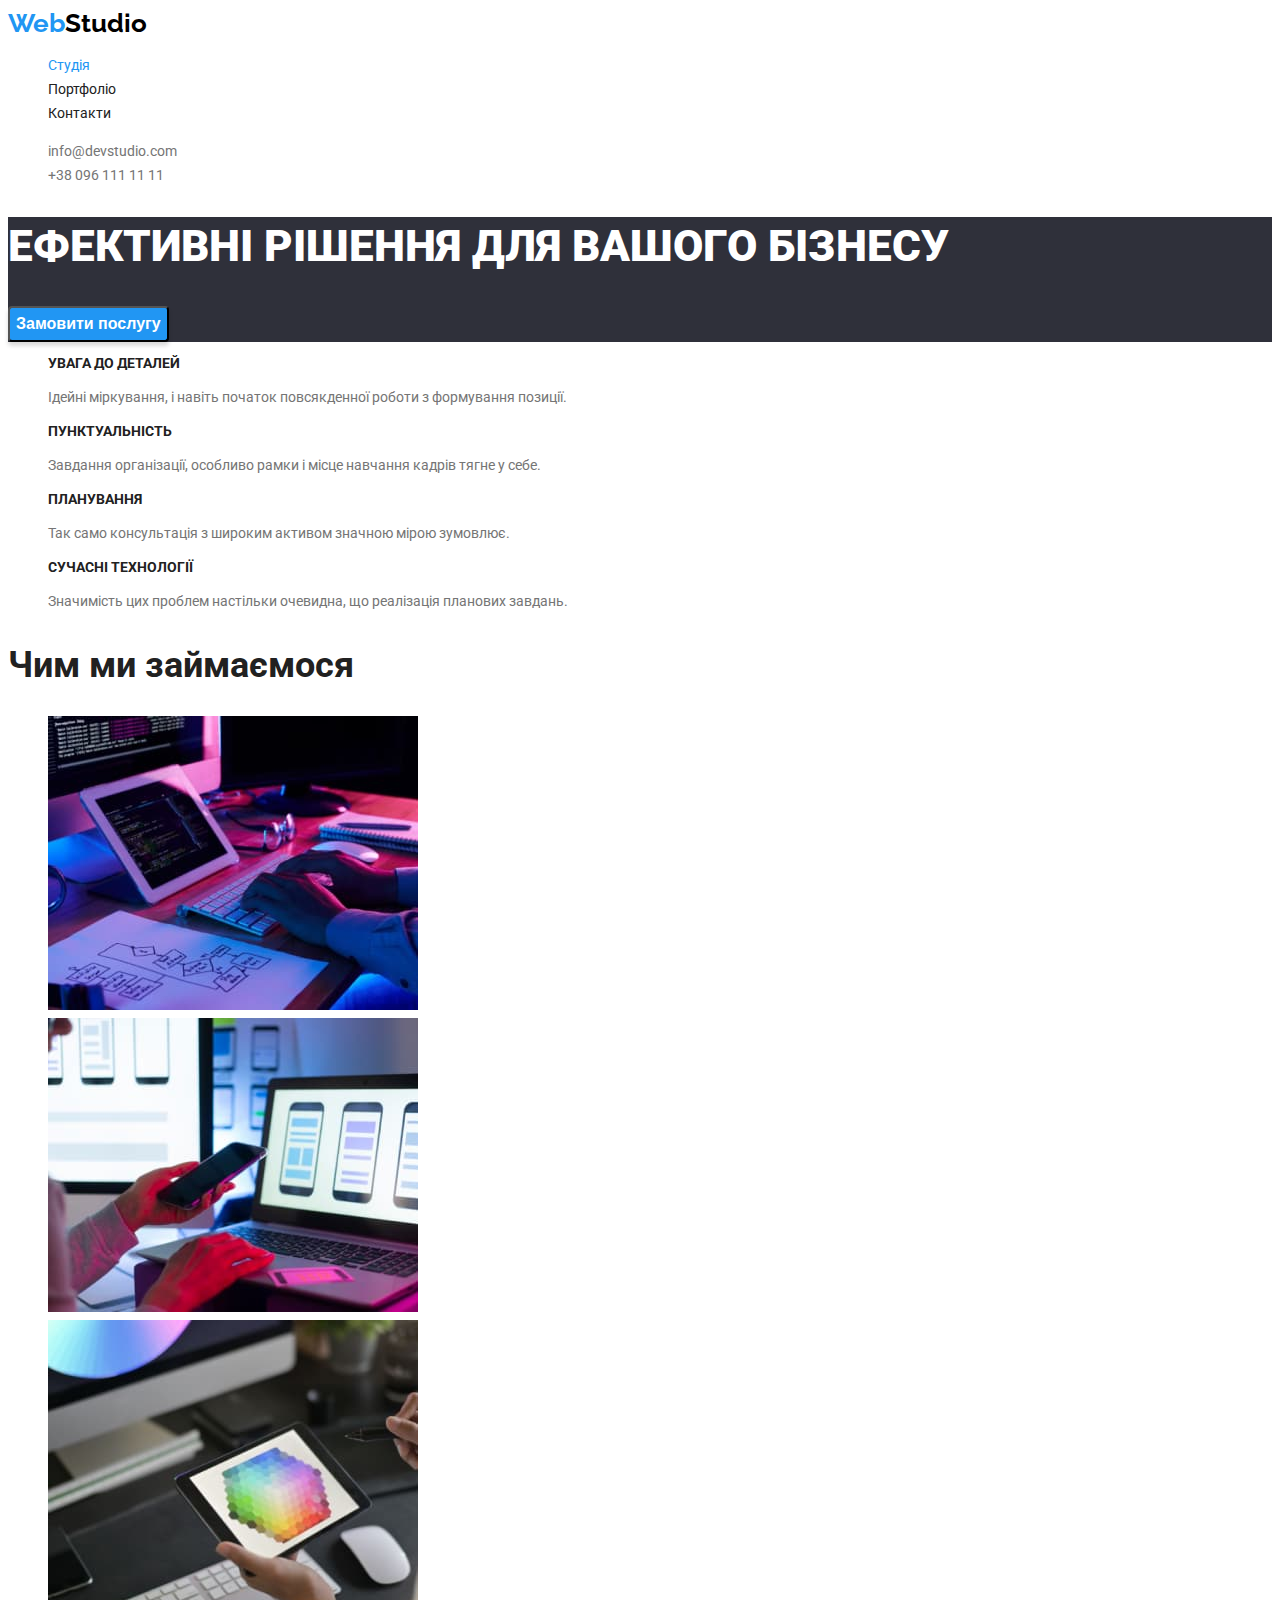
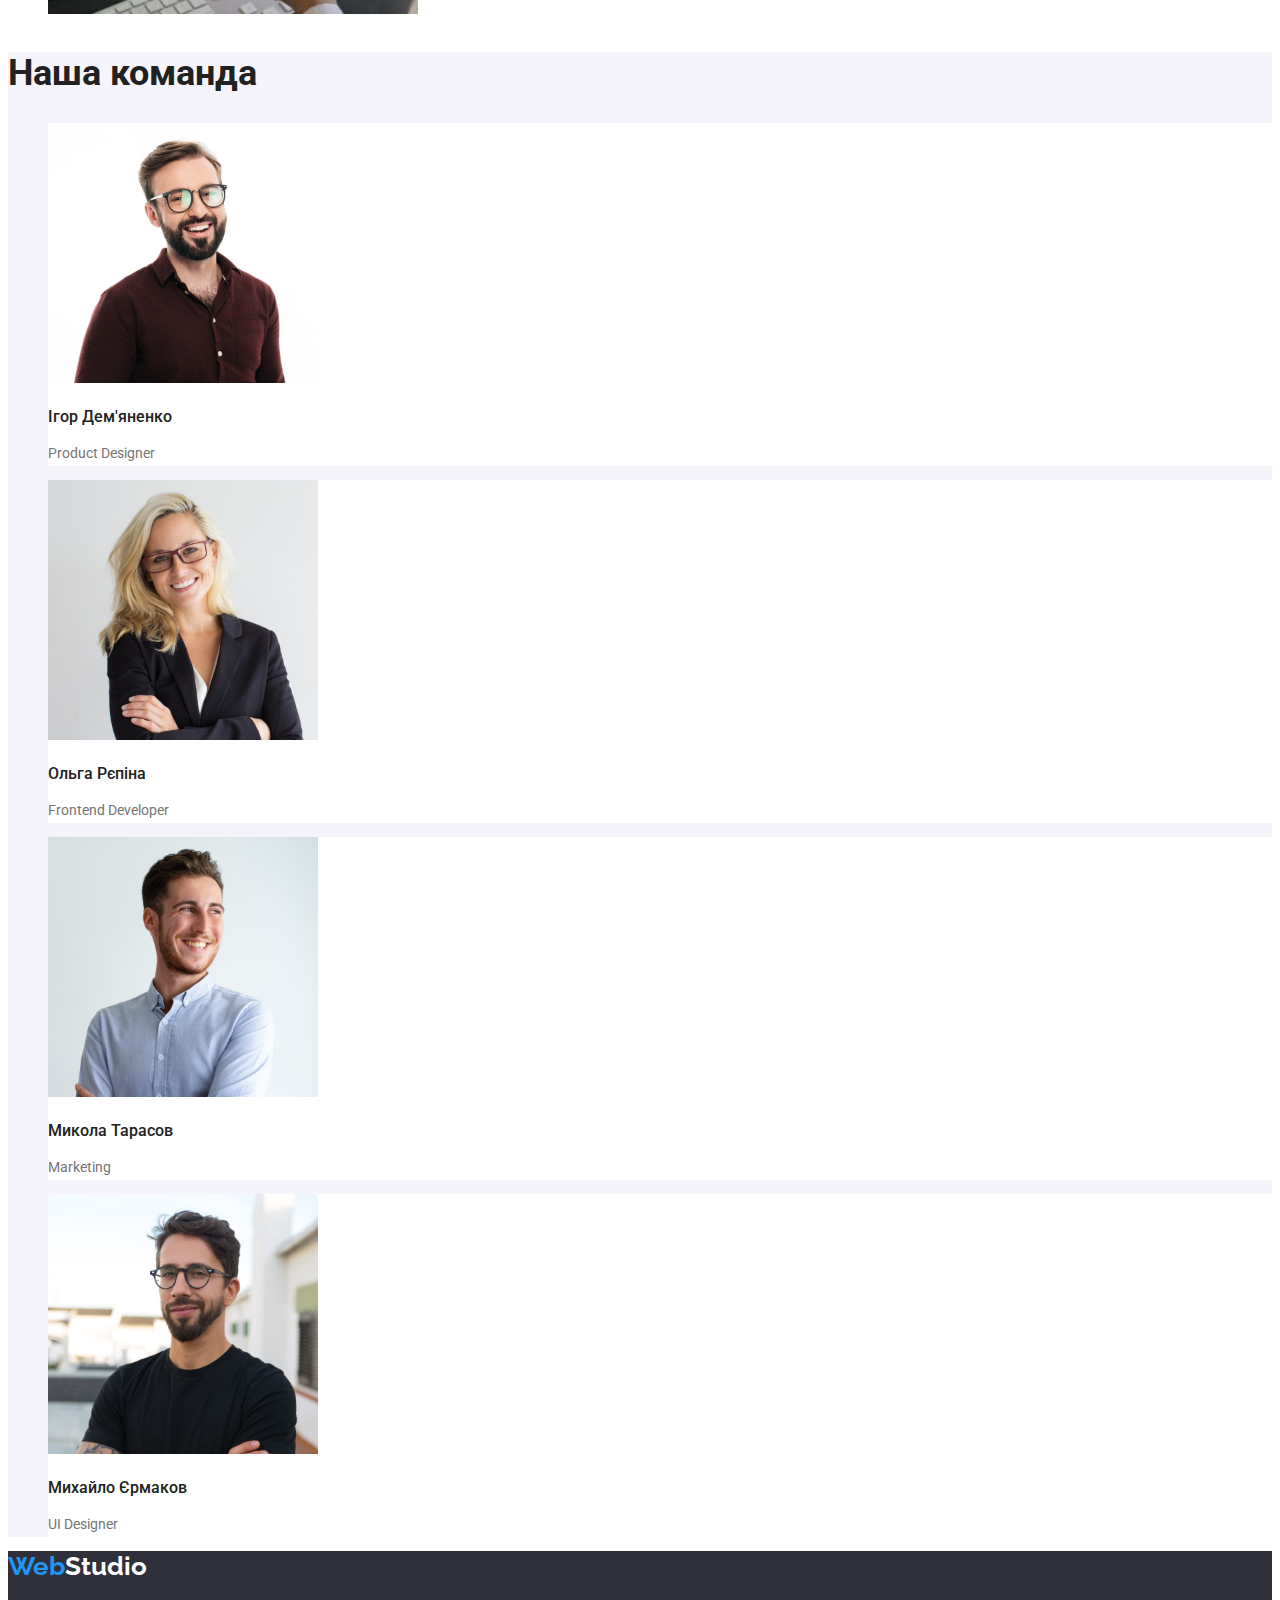
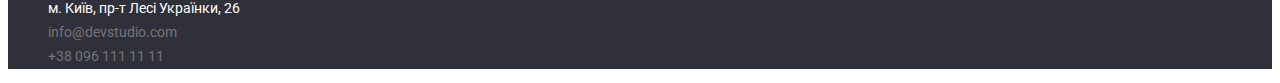
==== commit fc849870: "Виправляє шрифт футера та додає ефект поточної сторінки" ====
--- a/index.html
+++ b/index.html
@@ -24,7 +24,7 @@
 
         <ul class="nav-list list">
           <li class="nav-item">
-            <a class="nav-link link" href="./index.html">Студія</a>
+            <a class="nav-link link current" href="./index.html">Студія</a>
           </li>
           <li class="nav-item">
             <a class="nav-link link" href="./portfolio.html">Портфоліо</a>
@@ -138,7 +138,7 @@
             <h3 class="team-title">Ігор Дем'яненко</h3>
             <p class="text">Product Designer</p>
           </li>
-          <li>
+          <li class="team-list">
             <img
               class="team-img"
               src="./images/teammember2.jpg"
@@ -148,7 +148,7 @@
             <h3 class="team-title">Ольга Рєпіна</h3>
             <p class="text">Frontend Developer</p>
           </li>
-          <li>
+          <li class="team-list">
             <img
               class="team-img"
               src="./images/teammember3.jpg"
@@ -158,7 +158,7 @@
             <h3 class="team-title">Микола Тарасов</h3>
             <p class="text">Marketing</p>
           </li>
-          <li>
+          <li class="team-list">
             <img
               class="team-img"
               src="./images/teammember4.jpg"
--- a/css/styles.css
+++ b/css/styles.css
@@ -0,0 +1,185 @@
+/*1. Позиціонування
+2. Блокова модель
+3. Типографіка
+4. Оформлення
+5. Анімація
+6. Різне*/
+
+/*Палітра кольорів*/
+:root{
+/*Колір основного тексту*/
+--primary-text-color: #757575;
+/*Основний білий*/
+--primary-white-color: #ffffff;
+/*Білий для фону про наші роботи*/
+--secondary-white-color: #f5f5f5;
+/*Білий для фону наша команда*/
+--accessary-white-color: #f5f4fa;
+/*Колір заголовків та навігації*/
+--title-color: #212121;
+/*Чорний колір*/
+--primary-black-color: #000000;
+/*Колір активних елементів та кнопки*/
+--active-btn-color: #188ce8;  
+/*Колір акцент*/
+--accent-color: #2196f3;
+/*Фон героя та футера*/
+--primary-beckground-color: #2f303a;
+}
+
+
+/*Загальні стилі*/
+body {
+	color: var(--primary-text-color);
+	font-family: 'Roboto', sans-serif;
+	font-weight: 400;
+	font-size: 14px;
+	line-height: 1.71;
+}
+.list {
+	list-style-type: none;
+}
+
+.link {
+	text-decoration: none;
+	color: inherit;
+}
+
+.visually-hidden {
+	position: absolute;
+	width: 1px;
+	height: 1px;
+	overflow: hidden;
+	border: 0;
+	padding: 0;
+	clip: rect(0 0 0 0);
+	clip-path: inset(50%);
+	margin: -1px;
+	white-space: nowrap;
+}
+.nav-logo {
+	color: var(--accent-color);
+	font-family: 'Raleway';
+	font-weight: 700;
+	font-size: 26px;
+	line-height: 1.19;
+	text-decoration: none;
+}
+.header-logo-word{
+	color: var(--primary-black-color);
+}
+.nav-item {
+	color: var(--title-color);
+}
+.nav-list .link.current {
+	color: var(--accent-color);
+}
+
+.link:hover,
+.link:focus {
+	color: var(--accent-color);
+}
+.button {
+	cursor: pointer;
+}
+
+.footer {
+	background-color: var(--primary-beckground-color);
+}
+.footer .link {
+	font-style: normal;
+}
+.footer-logo-word {
+	color: var(--primary-white-color);
+}
+.footer-map {
+	color: var(--primary-white-color);
+}
+
+/*Стилі для index.html*/
+
+.projects-img {
+	width: 370px;
+}
+.hero{
+	background-color: var(--primary-beckground-color);
+}
+.hero-title {
+	color: var(--primary-white-color);
+	font-weight: 900;
+	font-size: 44px;
+	line-height: 1.36;
+	text-transform: uppercase;
+}
+.hero-btn {
+	color: var(--primary-white-color);
+	background: var(--accent-color);
+	font-weight: 700;
+	font-size: 16px;
+	line-height: 1.875;
+	box-shadow: 0px 4px 4px rgba(0, 0, 0, 0.15);
+	border-radius: 4px;
+}
+.hero-btn:hover,
+.hero-btn:focus{
+	background: var(--active-btn-color);
+	box-shadow: 0px 4px 4px rgba(0, 0, 0, 0.15);
+	border-radius: 4px;
+}
+.benefits {
+	background-color: var(--primary-white-color);
+}
+.benefits-title {
+	color: var(--title-color);
+	font-weight: 700;
+	font-size: 14px;
+	line-height: 1.14;
+	text-transform: uppercase;
+}
+.works {
+	background-color: var(--primary-white-color);
+}
+.section-title {
+	color: var(--title-color);
+	font-weight: 700;
+	font-size: 36px;
+	line-height: 1.17;
+}
+.works-img {
+	width: 370px;
+}
+.team {
+	background-color: var(--accessary-white-color);
+}
+.team-title {
+	color: var(--title-color);
+	font-weight: 500;
+	font-size: 16px;
+	line-height: 1.19;
+}
+.team-list {
+	background-color: var(--primary-white-color);
+}
+.team-img {
+	width: 270px;
+}
+
+/*Стилі для portfolio.html*/
+
+.filter-btn {
+	color: var(--title-color);
+	background-color: var(--accessary-white-color);
+	font-weight: 500;
+	font-size: 16px;
+	line-height: 1.6;
+}
+.filter-btn:hover {
+	color: var(--primary-white-color);
+	background-color: var(--accent-color);	
+}
+.projects-title {
+	color: var(--title-color);
+	font-weight: 700;
+	font-size: 18px;
+	line-height: 2;
+}